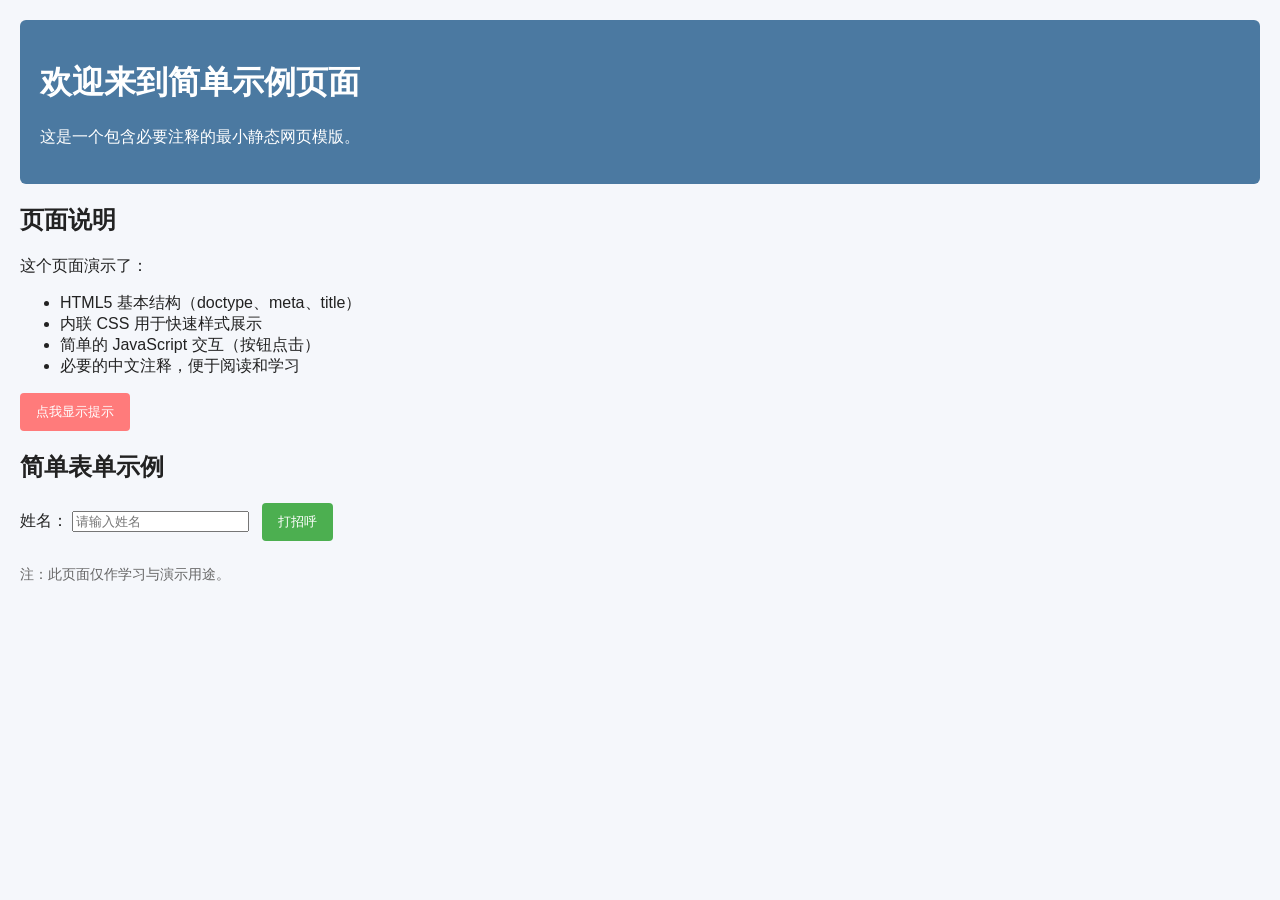
==== index.html @ ecba4e69 "Add simple index.html" ====
<!DOCTYPE html>
<html lang="zh-CN">
<head>
  <!--
    简单网页示例（index.html）
    说明：这是一个最小的 HTML5 页面，包含页面结构、样式和简单的交互脚本。
  -->
  <meta charset="utf-8">
  <meta name="viewport" content="width=device-width, initial-scale=1">
  <title>简单示例页面</title>
  <!-- 内联样式，仅用于示例和快速查看效果 -->
  <style>
    /* 基本页面布局和样式 */
    body {
      font-family: Arial, Helvetica, sans-serif;
      margin: 0;
      padding: 20px;
      background: #f5f7fb;
      color: #222;
    }
    header {
      background: #4b79a1;
      color: white;
      padding: 20px;
      border-radius: 6px;
      margin-bottom: 16px;
    }
    main { max-width: 800px; }
    .btn {
      display: inline-block;
      padding: 10px 16px;
      background: #ff7b7b;
      color: white;
      border: none;
      border-radius: 4px;
      cursor: pointer;
    }
    .btn:active { transform: translateY(1px); }
    footer { margin-top: 24px; font-size: 0.9em; color: #666; }
  </style>
</head>
<body>
  <!-- 页眉：站点标题和简介 -->
  <header>
    <h1>欢迎来到简单示例页面</h1>
    <p>这是一个包含必要注释的最小静态网页模版。</p>
  </header>

  <!-- 主内容区：示例文本和交互按钮 -->
  <main>
    <section>
      <h2>页面说明</h2>
      <p>
        这个页面演示了：
        <ul>
          <li>HTML5 基本结构（doctype、meta、title）</li>
          <li>内联 CSS 用于快速样式展示</li>
          <li>简单的 JavaScript 交互（按钮点击）</li>
          <li>必要的中文注释，便于阅读和学习</li>
        </ul>
      </p>

      <!-- 示例按钮：点击后触发 JavaScript 函数 -->
      <button class="btn" id="helloBtn">点我显示提示</button>
    </section>

    <!-- 小示例表单（无提交，仅用于展示表单结构） -->
    <section style="margin-top:16px;">
      <h2>简单表单示例</h2>
      <form id="demoForm" onsubmit="return false;">
        <!-- 文本输入 -->
        <label for="name">姓名：</label>
        <input type="text" id="name" name="name" placeholder="请输入姓名" />
        <!-- 示例提交按钮（不会真正提交） -->
        <button class="btn" style="background:#4caf50; margin-left:8px;" id="greetBtn">打招呼</button>
      </form>
      <p id="greetMsg" style="margin-top:8px;color:#333;"></p>
    </section>
  </main>

  <!-- 页脚：版权或说明信息 -->
  <footer>
    注：此页面仅作学习与演示用途。
  </footer>

  <!-- 脚本：为按钮绑定简单事件 -->
  <script>
    // 获取元素引用
    const helloBtn = document.getElementById('helloBtn');
    const greetBtn = document.getElementById('greetBtn');
    const greetMsg = document.getElementById('greetMsg');

    // 点击 helloBtn 后显示浏览器提示
    helloBtn.addEventListener('click', () => {
      // alert 用于演示最简单的交互
      alert('你好！这是一个简单的提示。');
    });

    // 点击表单中的打招呼按钮，读取输入并显示在页面上
    greetBtn.addEventListener('click', () => {
      const nameInput = document.getElementById('name').value.trim();
      if (nameInput) {
        greetMsg.textContent = `你好，${nameInput}！欢迎学习 HTML。`;
      } else {
        greetMsg.textContent = '请先输入姓名后再打招呼。';
      }
    });
  </script>
</body>
</html>
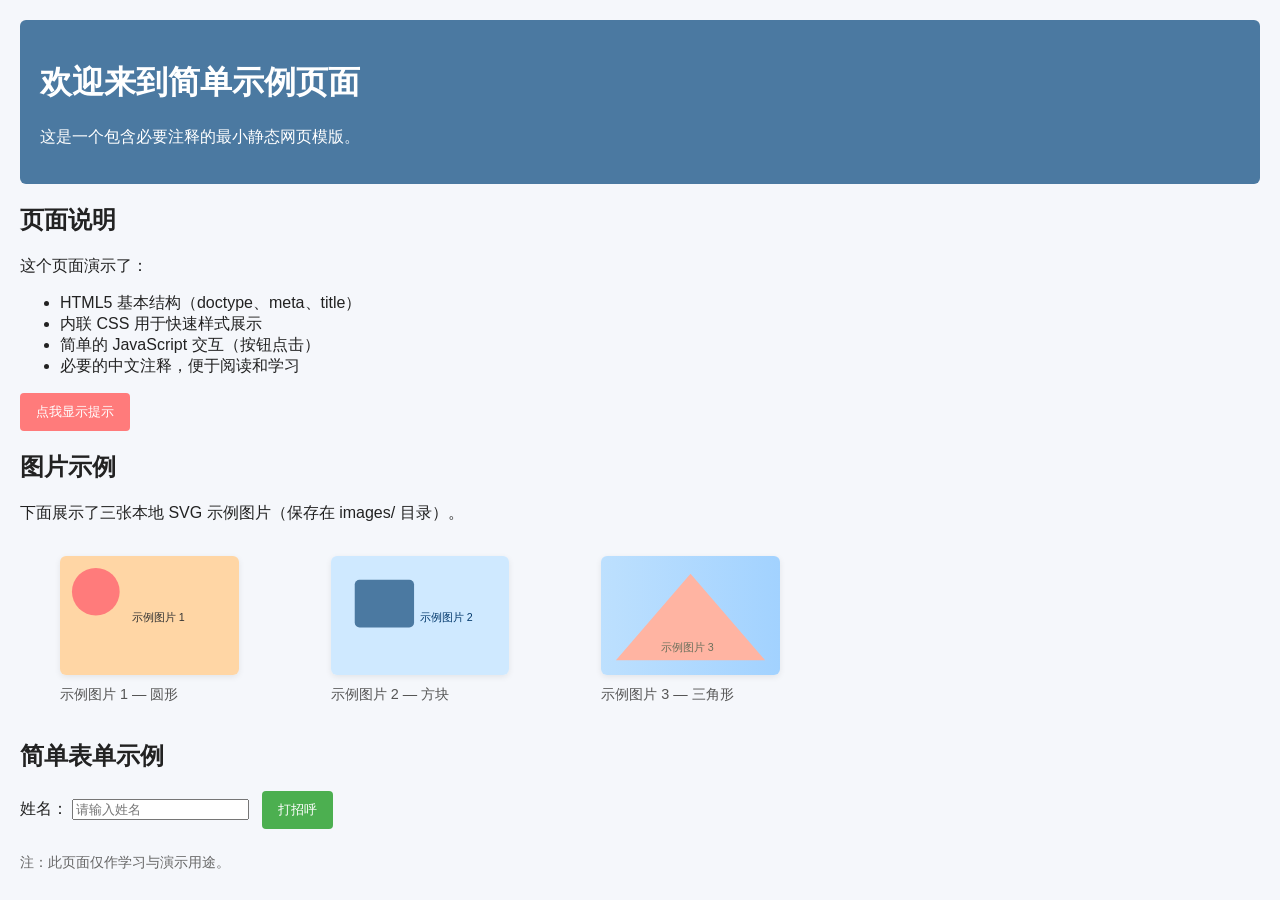
==== commit 25ba4e2d: "Add three SVG images and display them in index.html" ====
--- a/index.html
+++ b/index.html
@@ -37,6 +37,9 @@
     }
     .btn:active { transform: translateY(1px); }
     footer { margin-top: 24px; font-size: 0.9em; color: #666; }
+    /* 图片网格样式 */
+    .image-grid { display: grid; grid-template-columns: repeat(auto-fit, minmax(200px, 1fr)); gap: 12px; margin-top: 12px; }
+    .image-grid img { width: 100%; height: auto; border-radius: 6px; box-shadow: 0 2px 6px rgba(0,0,0,0.08); }
   </style>
 </head>
 <body>
@@ -62,6 +65,26 @@
 
       <!-- 示例按钮：点击后触发 JavaScript 函数 -->
       <button class="btn" id="helloBtn">点我显示提示</button>
+    </section>
+
+    <!-- 图片示例：本地 SVG 演示 -->
+    <section style="margin-top:16px;">
+      <h2>图片示例</h2>
+      <p>下面展示了三张本地 SVG 示例图片（保存在 images/ 目录）。</p>
+      <div class="image-grid">
+        <figure>
+          <img src="images/pic1.svg" alt="示例图片 1" />
+          <figcaption style="font-size:0.9em;color:#555;margin-top:6px;">示例图片 1 — 圆形</figcaption>
+        </figure>
+        <figure>
+          <img src="images/pic2.svg" alt="示例图片 2" />
+          <figcaption style="font-size:0.9em;color:#555;margin-top:6px;">示例图片 2 — 方块</figcaption>
+        </figure>
+        <figure>
+          <img src="images/pic3.svg" alt="示例图片 3" />
+          <figcaption style="font-size:0.9em;color:#555;margin-top:6px;">示例图片 3 — 三角形</figcaption>
+        </figure>
+      </div>
     </section>
 
     <!-- 小示例表单（无提交，仅用于展示表单结构） -->
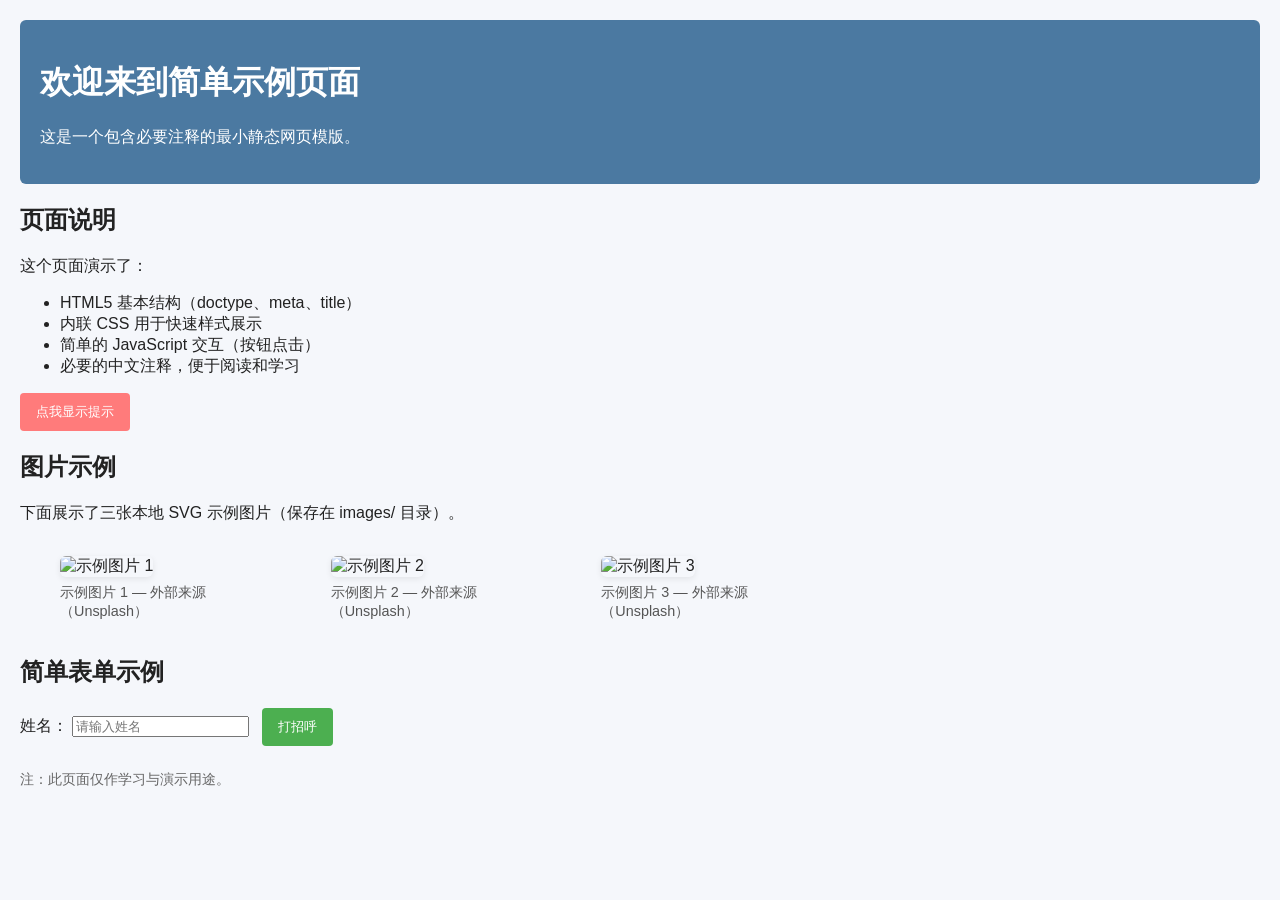
==== commit 07bbca9a: "Move local SVGs to advanced/images and switch index.html to external images" ====
--- a/index.html
+++ b/index.html
@@ -73,16 +73,16 @@
       <p>下面展示了三张本地 SVG 示例图片（保存在 images/ 目录）。</p>
       <div class="image-grid">
         <figure>
-          <img src="images/pic1.svg" alt="示例图片 1" />
-          <figcaption style="font-size:0.9em;color:#555;margin-top:6px;">示例图片 1 — 圆形</figcaption>
+          <img src="https://images.unsplash.com/photo-1503023345310-bd7c1de61c7d?w=800&q=80" alt="示例图片 1" />
+          <figcaption style="font-size:0.9em;color:#555;margin-top:6px;">示例图片 1 — 外部来源（Unsplash）</figcaption>
         </figure>
         <figure>
-          <img src="images/pic2.svg" alt="示例图片 2" />
-          <figcaption style="font-size:0.9em;color:#555;margin-top:6px;">示例图片 2 — 方块</figcaption>
+          <img src="https://images.unsplash.com/photo-1495567720989-cebdbdd97913?w=800&q=80" alt="示例图片 2" />
+          <figcaption style="font-size:0.9em;color:#555;margin-top:6px;">示例图片 2 — 外部来源（Unsplash）</figcaption>
         </figure>
         <figure>
-          <img src="images/pic3.svg" alt="示例图片 3" />
-          <figcaption style="font-size:0.9em;color:#555;margin-top:6px;">示例图片 3 — 三角形</figcaption>
+          <img src="https://images.unsplash.com/photo-1500530855697-b586d89ba3ee?w=800&q=80" alt="示例图片 3" />
+          <figcaption style="font-size:0.9em;color:#555;margin-top:6px;">示例图片 3 — 外部来源（Unsplash）</figcaption>
         </figure>
       </div>
     </section>
